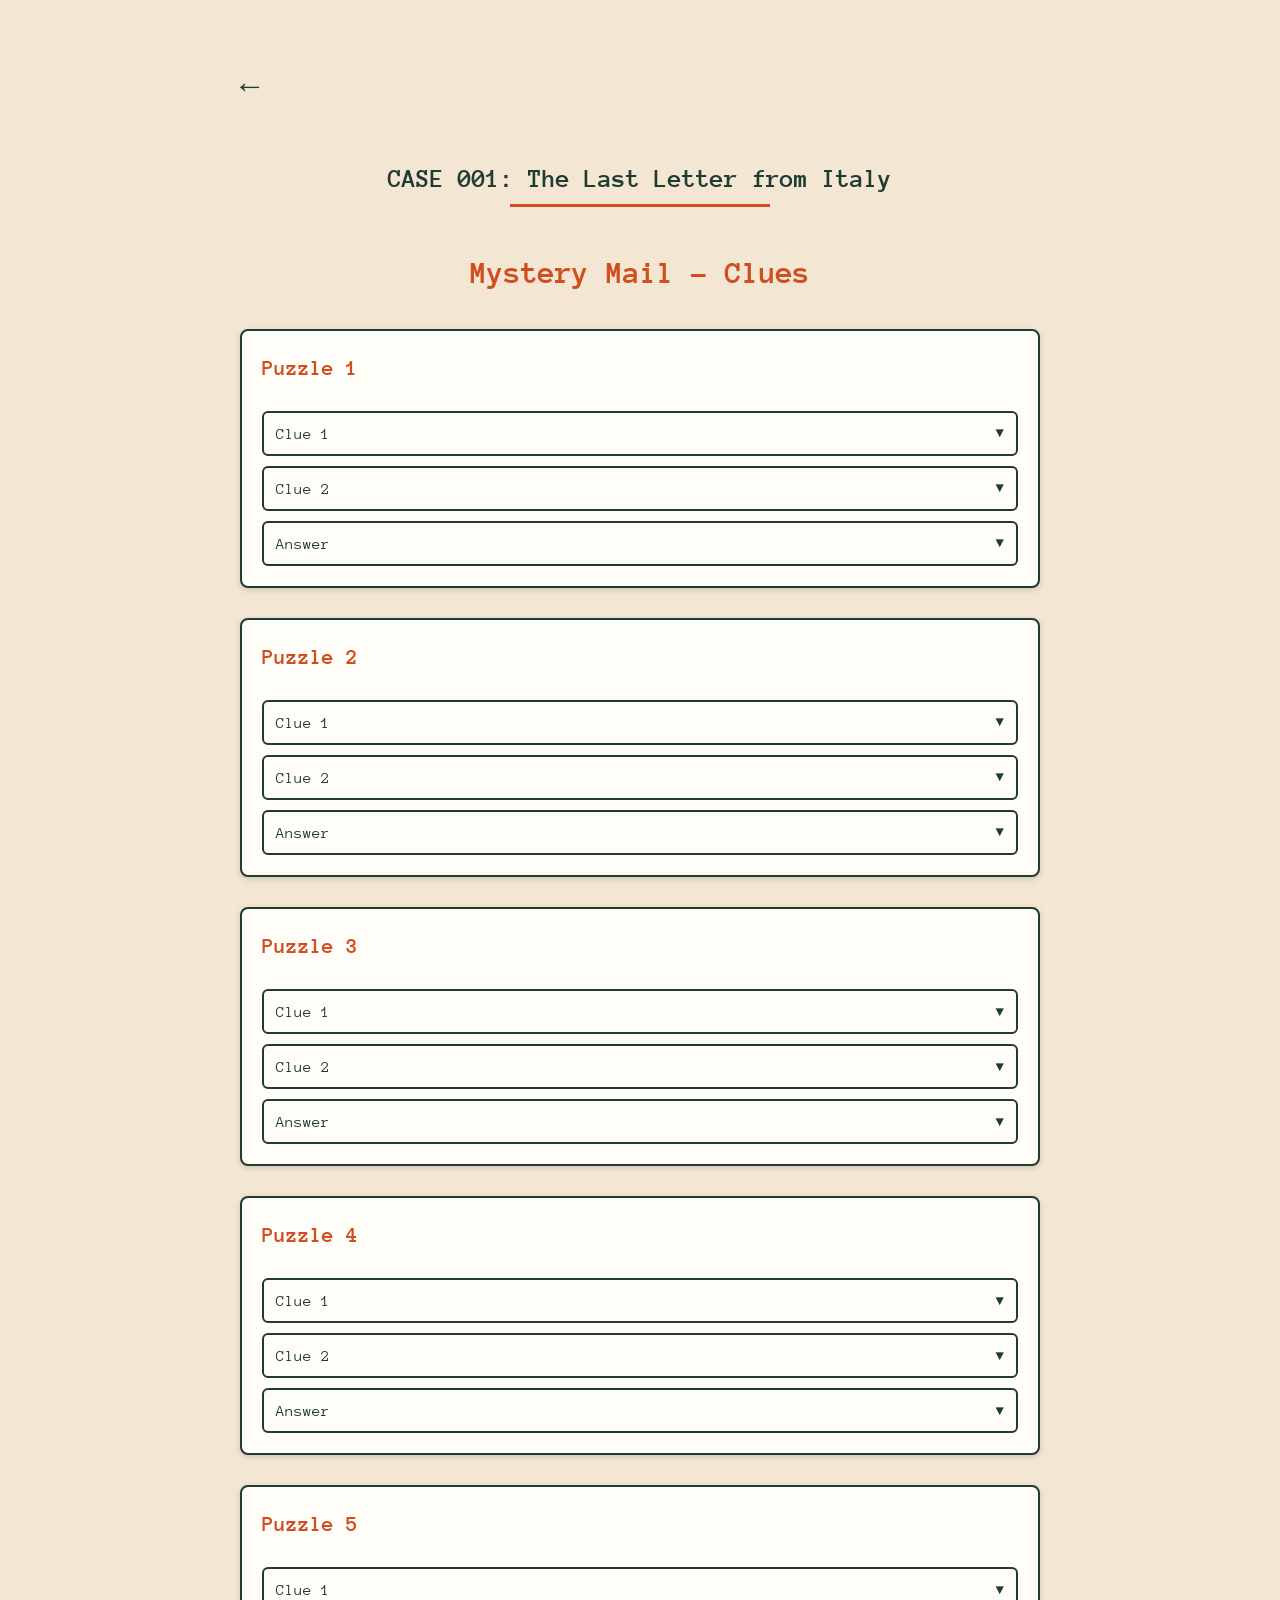
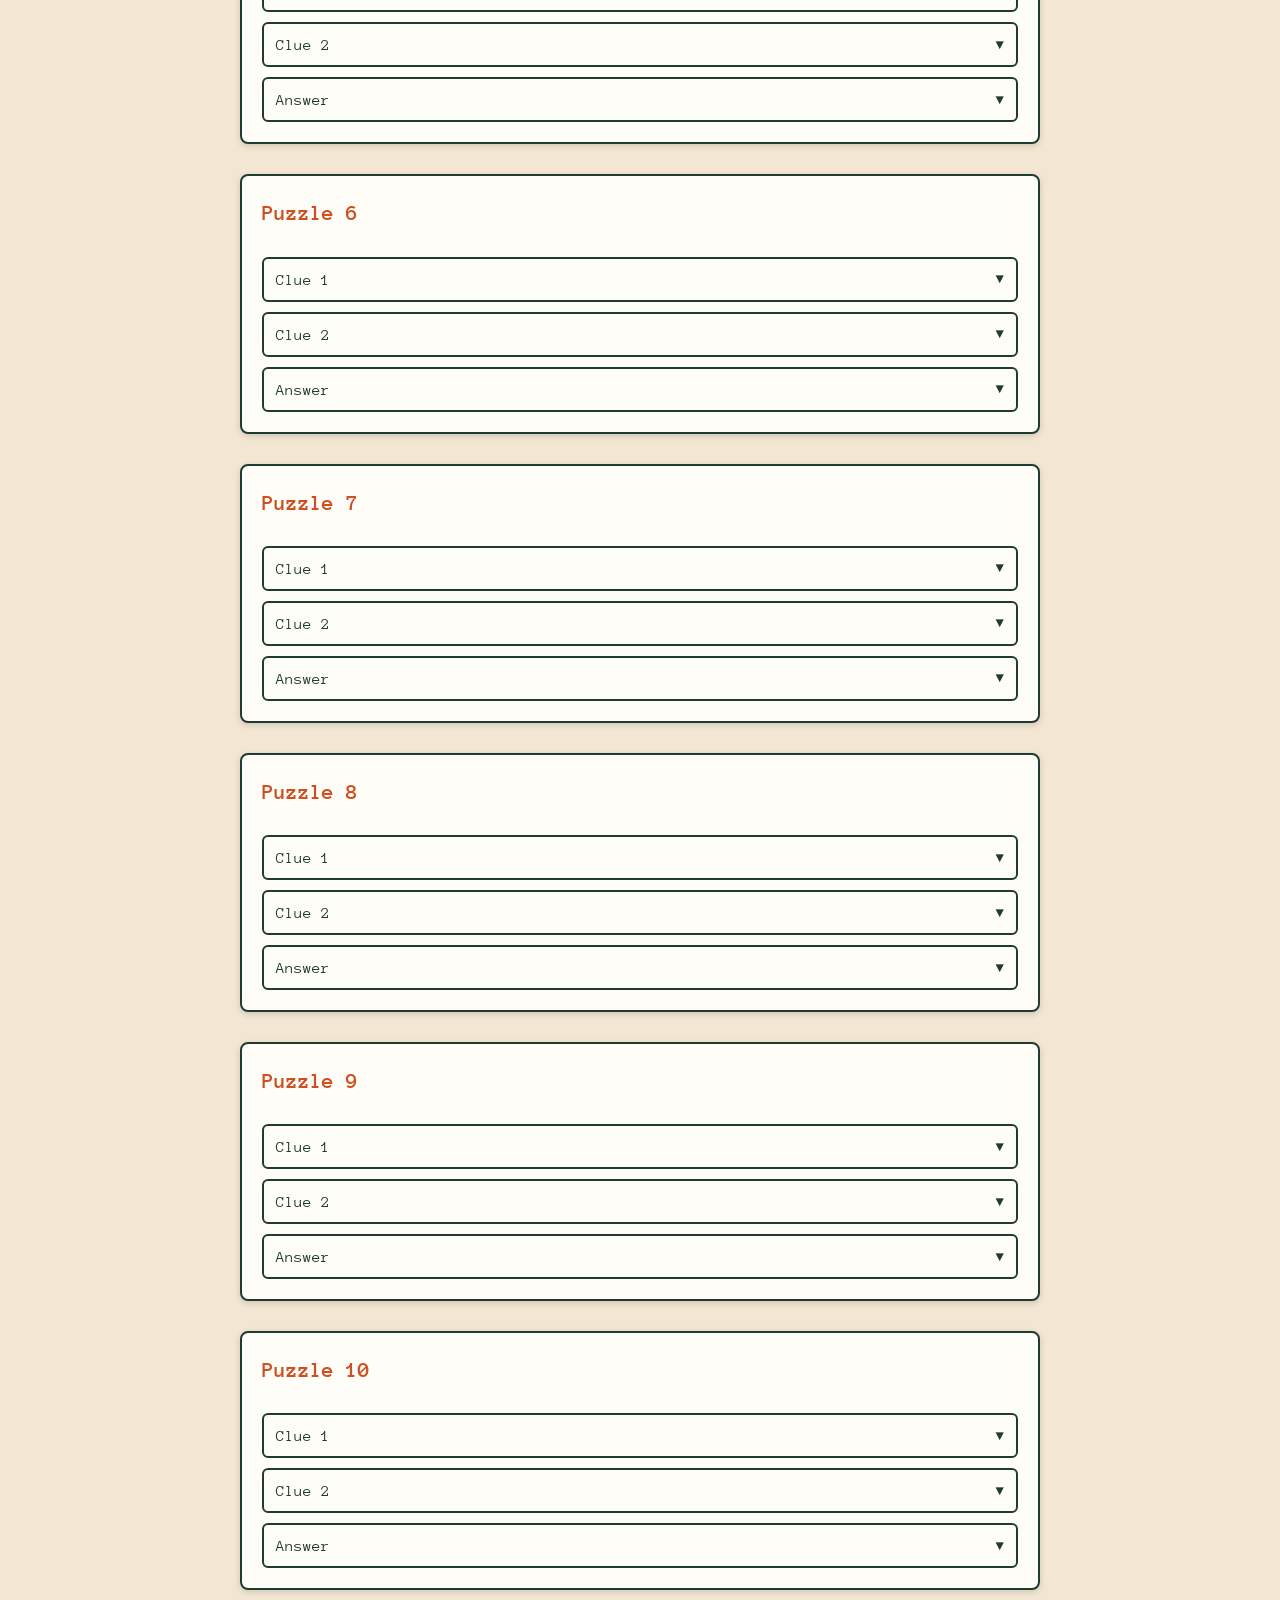
==== clues.html @ 91a3e504 "Add files via upload" ====
<!DOCTYPE html>
<html lang="en">
<head>
  <meta charset="UTF-8">
  <title>Mystery Mail – Clues</title>
  <link rel="stylesheet" href="style.css">

  <style>
    .back-button {
      display: inline-block;
      margin-bottom: 25px;
      font-family: 'Anonymous Pro', monospace;
      color: #203b31;
      text-decoration: none;
      font-size: 32px;
    }

    .back-button:hover {
      color: #cf4f21;
    }

    .badge {
      text-align: center;
      margin-bottom: 40px;
    }

    .badge h2 {
      font-family: 'Anonymous Pro', monospace;
      font-size: 26px;
      color: #203b31;
      margin-bottom: 5px;
    }

    .badge .underline {
      width: 260px;
      height: 3px;
      background-color: #cf4f21;
      margin: 0 auto;
    }

    .puzzle-block {
      background-color: #fffdf7;
      border: 2px solid #203b31;
      border-radius: 8px;
      padding: 20px;
      margin-bottom: 30px;
      box-shadow: 0 2px 6px rgba(0,0,0,0.15);
      transition: transform 0.15s ease, box-shadow 0.15s ease;
    }

    .puzzle-block:hover {
      transform: translateY(-3px);
      box-shadow: 0 4px 10px rgba(0,0,0,0.2);
    }

    .puzzle-title {
      font-size: 22px;
      font-weight: bold;
      color: #cf4f21;
      margin-bottom: 15px;
    }

    .dropdown-button {
      width: 100%;
      padding: 12px;
      margin-top: 10px;
      border: 2px solid #203b31;
      border-radius: 6px;
      background-color: #fffdf7;
      font-family: 'Anonymous Pro', monospace;
      font-size: 16px;
      cursor: pointer;
      text-align: left;
      position: relative;
      color: #203b31;
    }

    .dropdown-button:hover {
      border-color: #cf4f21;
    }

    .dropdown-button::after {
      content: "▼";
      position: absolute;
      right: 12px;
      top: 50%;
      transform: translateY(-50%);
      font-size: 14px;
      color: #203b31;
    }

    .clue-text {
      margin-top: 10px;
      padding: 10px;
      background-color: #fffdf7;
      border-left: 3px solid #cf4f21;
      display: none;
      white-space: normal;
      line-height: 1.5;
    }
  </style>

  <script>
    function toggleClue(clueId) {
      const clueBox = document.getElementById(clueId);
      clueBox.style.display = clueBox.style.display === "block" ? "none" : "block";
    }
  </script>
</head>

<body>

<a href="index.html" class="back-button">←</a>

<div class="badge">
  <h2>CASE 001: The Last Letter from Italy</h2>
  <div class="underline"></div>
</div>

<h1>Mystery Mail – Clues</h1>

<!-- Puzzle 1 -->
<div class="puzzle-block">
  <div class="puzzle-title">Puzzle 1</div>

  <button class="dropdown-button" onclick="toggleClue('clue1-1')">Clue 1</button>
  <div id="clue1-1" class="clue-text">
    The center of the postcard may not be the best place to focus.
  </div>

  <button class="dropdown-button" onclick="toggleClue('clue1-2')">Clue 2</button>
  <div id="clue1-2" class="clue-text">
    Search along the left side of the postcard.
  </div>

  <button class="dropdown-button" onclick="toggleClue('answer1')">Answer</button>
  <div id="answer1" class="clue-text">
    9
  </div>
</div>

<!-- Puzzle 2 -->
<div class="puzzle-block">
  <div class="puzzle-title">Puzzle 2</div>

  <button class="dropdown-button" onclick="toggleClue('clue2-1')">Clue 1</button>
  <div id="clue2-1" class="clue-text">
    “The faithful return every Sunday” points to a pattern.
  </div>

  <button class="dropdown-button" onclick="toggleClue('clue2-2')">Clue 2</button>
  <div id="clue2-2" class="clue-text">
    Sunday returns every seven days. Try applying that number to the words in the paragraph.
  </div>

  <button class="dropdown-button" onclick="toggleClue('answer2')">Answer</button>
  <div id="answer2" class="clue-text">
    28
  </div>
</div>

<!-- Puzzle 3 -->
<div class="puzzle-block">
  <div class="puzzle-title">Puzzle 3</div>

  <button class="dropdown-button" onclick="toggleClue('clue3-1')">Clue 1</button>
  <div id="clue3-1" class="clue-text">
    Something in the background may help you narrow down what to count.
  </div>

  <button class="dropdown-button" onclick="toggleClue('clue3-2')">Clue 2</button>
  <div id="clue3-2" class="clue-text">
    Consider which scooter colours best represent the country where this photograph was taken.
  </div>

  <button class="dropdown-button" onclick="toggleClue('answer3')">Answer</button>
  <div id="answer3" class="clue-text">
    17
  </div>
</div>

<!-- Puzzle 4 -->
<div class="puzzle-block">
  <div class="puzzle-title">Puzzle 4</div>

  <button class="dropdown-button" onclick="toggleClue('clue4-1')">Clue 1</button>
  <div id="clue4-1" class="clue-text">
    The third word in the encrypted sentence is a useful starting point for identifying the letters.
  </div>

  <button class="dropdown-button" onclick="toggleClue('clue4-2')">Clue 2</button>
  <div id="clue4-2" class="clue-text">
    Notice that the two letters after the apostrophe are different, which considerably limits the possibilities.
  </div>

  <button class="dropdown-button" onclick="toggleClue('answer4')">Answer</button>
  <div id="answer4" class="clue-text">
    8
  </div>
</div>

<!-- Puzzle 5 -->
<div class="puzzle-block">
  <div class="puzzle-title">Puzzle 5</div>

  <button class="dropdown-button" onclick="toggleClue('clue5-1')">Clue 1</button>
  <div id="clue5-1" class="clue-text">
    The references to an “ancient empire” and “matters of capital importance” were chosen deliberately. What familiar system might connect these ideas?
  </div>

  <button class="dropdown-button" onclick="toggleClue('clue5-2')">Clue 2</button>
  <div id="clue5-2" class="clue-text">
    Focus on the headline. Some of its letters may have more than just linguistic value.
  </div>

  <button class="dropdown-button" onclick="toggleClue('answer5')">Answer</button>
  <div id="answer5" class="clue-text">
    647
  </div>
</div>

<!-- Puzzle 6 -->
<div class="puzzle-block">
  <div class="puzzle-title">Puzzle 6</div>

  <button class="dropdown-button" onclick="toggleClue('clue6-1')">Clue 1</button>
  <div id="clue6-1" class="clue-text">
    The warning is more than routine security advice. Compare the information on both items carefully.
  </div>

  <button class="dropdown-button" onclick="toggleClue('clue6-2')">Clue 2</button>
  <div id="clue6-2" class="clue-text">
    One detail about the circuit does not match across the two documents. Once you find it, the word “difference” will tell you what to do next.
  </div>

  <button class="dropdown-button" onclick="toggleClue('answer6')">Answer</button>
  <div id="answer6" class="clue-text">
    54
  </div>
</div>

<!-- Puzzle 7 -->
<div class="puzzle-block">
  <div class="puzzle-title">Puzzle 7</div>

  <button class="dropdown-button" onclick="toggleClue('clue7-1')">Clue 1</button>
  <div id="clue7-1" class="clue-text">
    Read the vocabulary introduction closely. Two phrases hint at what to do with the words below.
  </div>

  <button class="dropdown-button" onclick="toggleClue('clue7-2')">Clue 2</button>
  <div id="clue7-2" class="clue-text">
    Each Italian word hides an English word among its letters. Together, the answers form an incomplete set.
  </div>

  <button class="dropdown-button" onclick="toggleClue('answer7')">Answer</button>
  <div id="answer7" class="clue-text">
    2
  </div>
</div>

<!-- Puzzle 8 -->
<div class="puzzle-block">
  <div class="puzzle-title">Puzzle 8</div>

  <button class="dropdown-button" onclick="toggleClue('clue8-1')">Clue 1</button>
  <div id="clue8-1" class="clue-text">
    First eliminate every location the traveller says he avoided. Then use the quantities and journey details to narrow down the remaining stops.
  </div>

  <button class="dropdown-button" onclick="toggleClue('clue8-2')">Clue 2</button>
  <div id="clue8-2" class="clue-text">
    Some stops are described by type rather than name. For example, museums and galleries are all “places of art.”
  </div>

  <button class="dropdown-button" onclick="toggleClue('answer8')">Answer</button>
  <div id="answer8" class="clue-text">
    11
  </div>
</div>

<!-- Puzzle 9 -->
<div class="puzzle-block">
  <div class="puzzle-title">Puzzle 9</div>

  <button class="dropdown-button" onclick="toggleClue('clue9-1')">Clue 1</button>
  <div id="clue9-1" class="clue-text">
    The ten elements mentioned throughout the poem can all be found hidden within the painting.
  </div>

  <button class="dropdown-button" onclick="toggleClue('clue9-2')">Clue 2</button>
  <div id="clue9-2" class="clue-text">
    The page itself may need to change shape for the five pairs to “meet”.
  </div>

  <button class="dropdown-button" onclick="toggleClue('answer9')">Answer</button>
  <div id="answer9" class="clue-text">
    35
  </div>
</div>

<!-- Puzzle 10 -->
<div class="puzzle-block">
  <div class="puzzle-title">Puzzle 10</div>

  <button class="dropdown-button" onclick="toggleClue('clue10-1')">Clue 1</button>
  <div id="clue10-1" class="clue-text">
    “RSVP” is more than a request for a reply. You may have encountered these four letters somewhere during your journey.
  </div>

  <button class="dropdown-button" onclick="toggleClue('clue10-2')">Clue 2</button>
  <div id="clue10-2" class="clue-text">
    Return to puzzles 1, 5, 6, and 7.
  </div>

  <button class="dropdown-button" onclick="toggleClue('answer10')">Answer</button>
  <div id="answer10" class="clue-text">
    9643
  </div>
</div>

</body>
</html>
---- style.css ----
/* Import Anonymous Pro font */
@import url('https://fonts.googleapis.com/css2?family=Anonymous+Pro:wght@400;700&display=swap');

body {
  font-family: 'Anonymous Pro', monospace;
  background-color: #f3e7d3; /* kraft paper */
  color: #203b31; /* deep green */
  max-width: 800px;
  margin: 40px auto;
  padding: 20px;
  line-height: 1.6;
}

h1 {
  text-align: center;
  color: #cf4f21; /* terracotta */
  margin-bottom: 30px;
}

label {
  font-weight: bold;
  margin-top: 15px;
  display: block;
}

input {
  width: 100%;
  padding: 10px;
  margin-top: 5px;
  border: 2px solid #203b31;
  border-radius: 6px;
  background-color: #fffdf7;
  font-size: 18px;
}

input.correct {
  border-color: #203b31;
  background-color: #e6f2ef;
}

input.incorrect {
  border-color: #cf4f21;
  background-color: #fce9e4;
}

button {
  background-color: #203b31;
  color: white;
  padding: 12px 20px;
  border: 2px solid #cf4f21;
  border-radius: 6px;
  font-size: 18px;
  cursor: pointer;
  margin-top: 20px;
}

button:hover {
  background-color: #cf4f21;
}

#secret-message {
  display: none;
  margin-top: 40px;
  padding: 20px;
  background-color: #fffdf7;
  border: 2px solid #203b31;
  border-radius: 8px;
  box-shadow: 0 2px 6px rgba(0,0,0,0.15);
}

#secret-message h2 {
  color: #cf4f21;
}
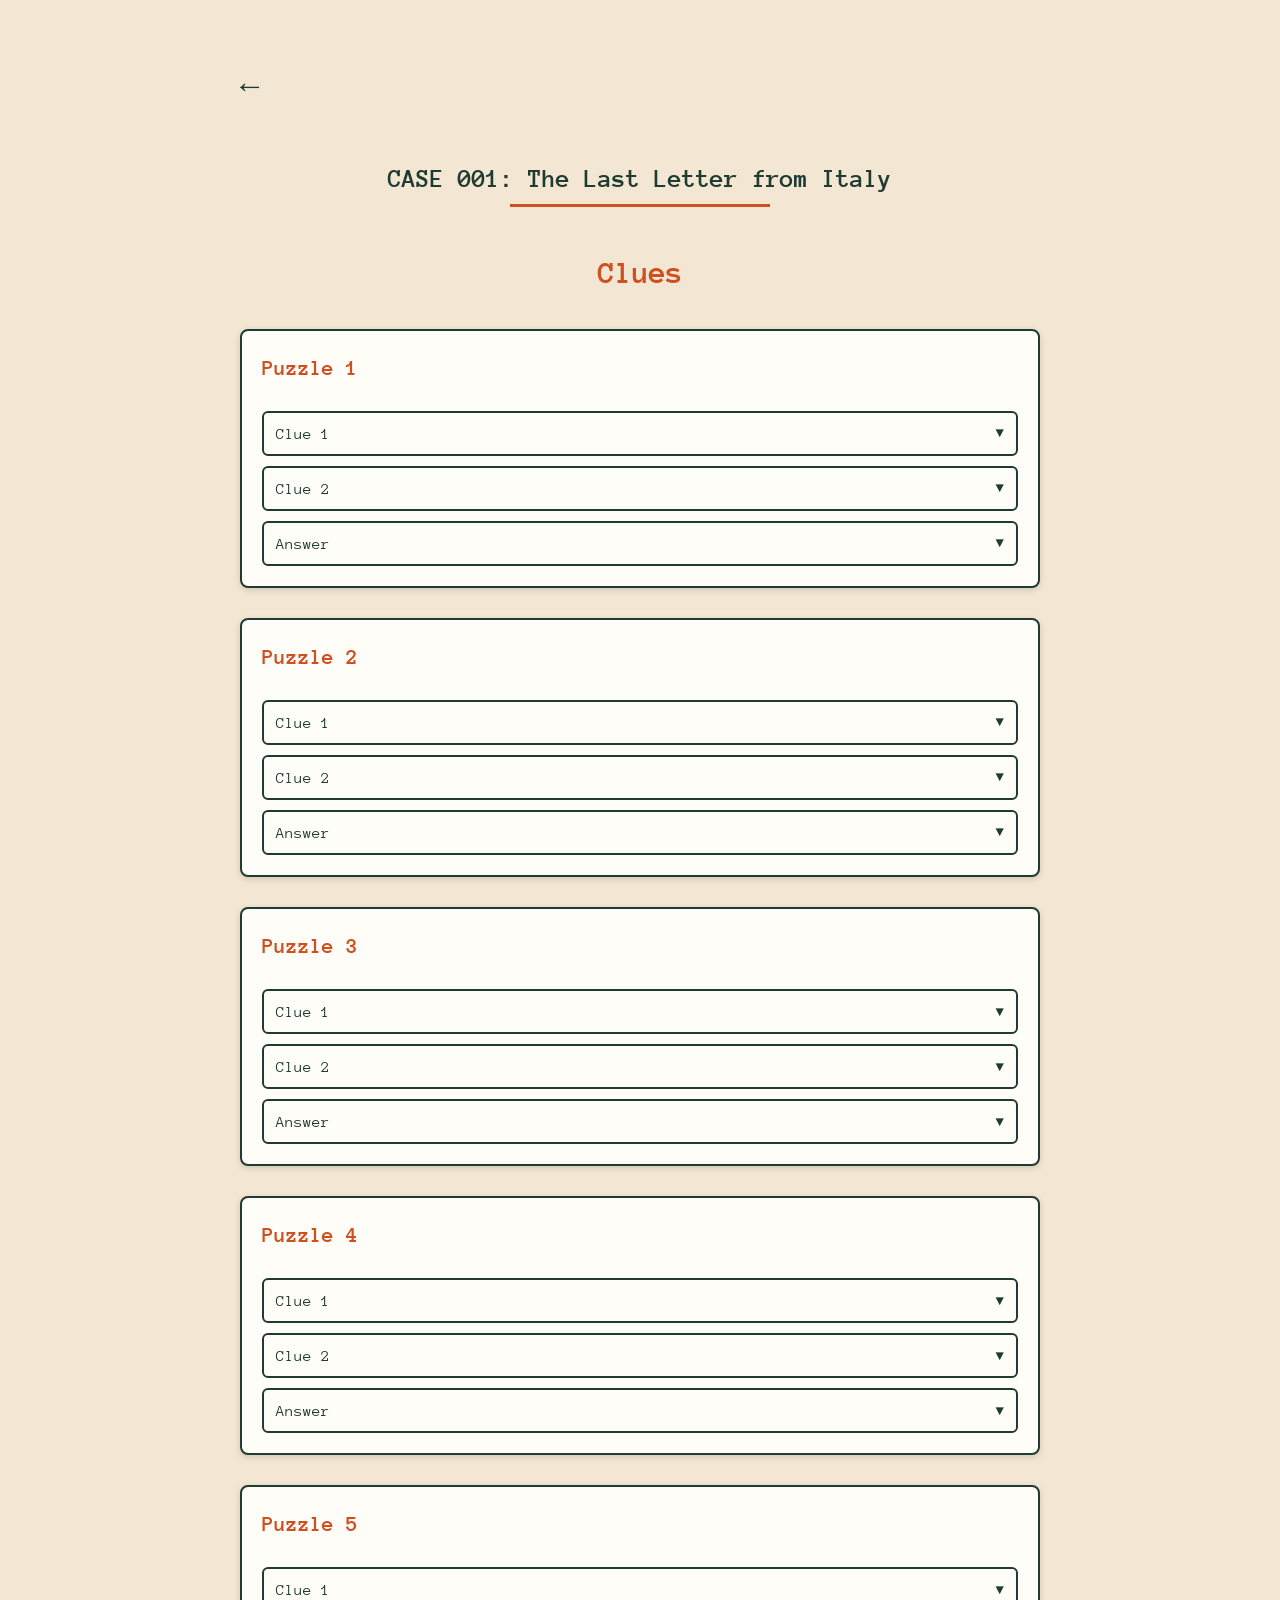
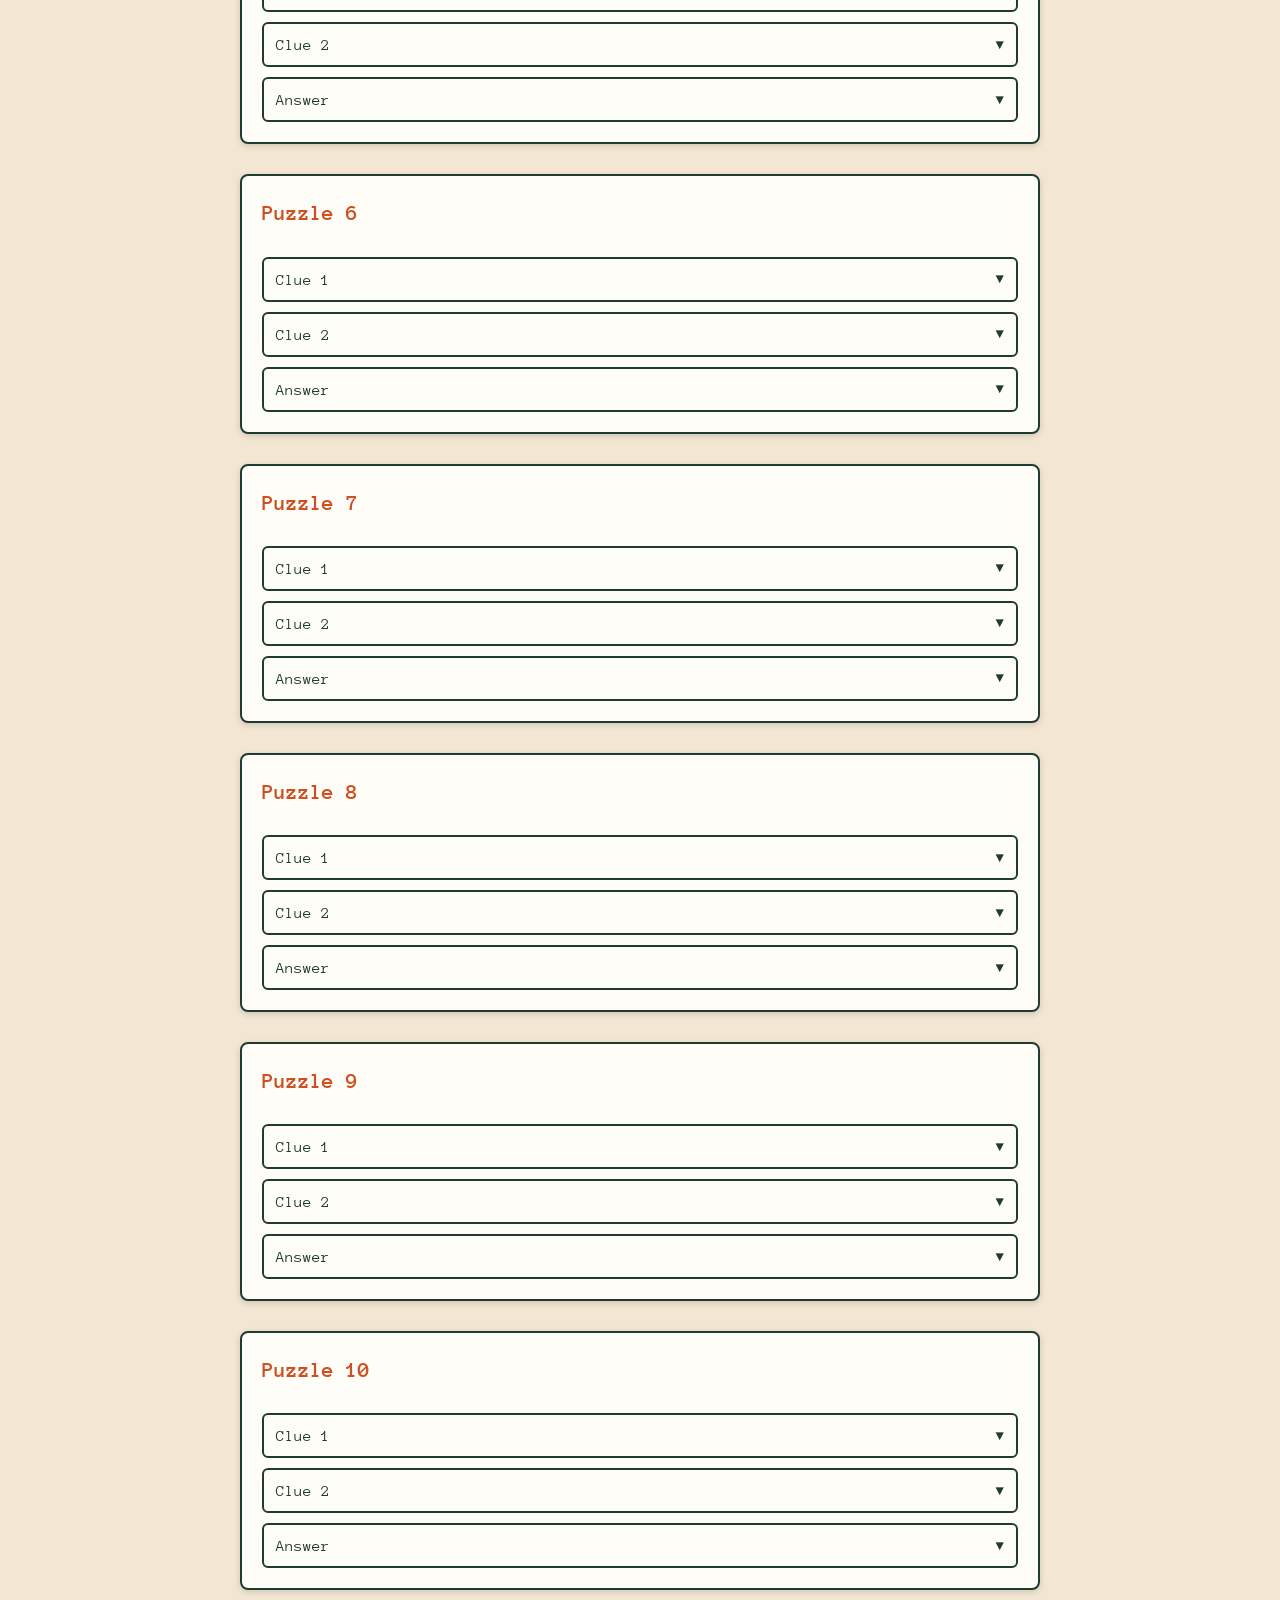
==== commit 75a619c9: "Add files via upload" ====
--- a/clues.html
+++ b/clues.html
@@ -2,7 +2,7 @@
 <html lang="en">
 <head>
   <meta charset="UTF-8">
-  <title>Mystery Mail – Clues</title>
+  <title>Mystery Mail - Clues</title>
   <link rel="stylesheet" href="style.css">
 
   <style>
@@ -117,7 +117,7 @@
   <div class="underline"></div>
 </div>
 
-<h1>Mystery Mail – Clues</h1>
+<h1>Clues</h1>
 
 <!-- Puzzle 1 -->
 <div class="puzzle-block">
